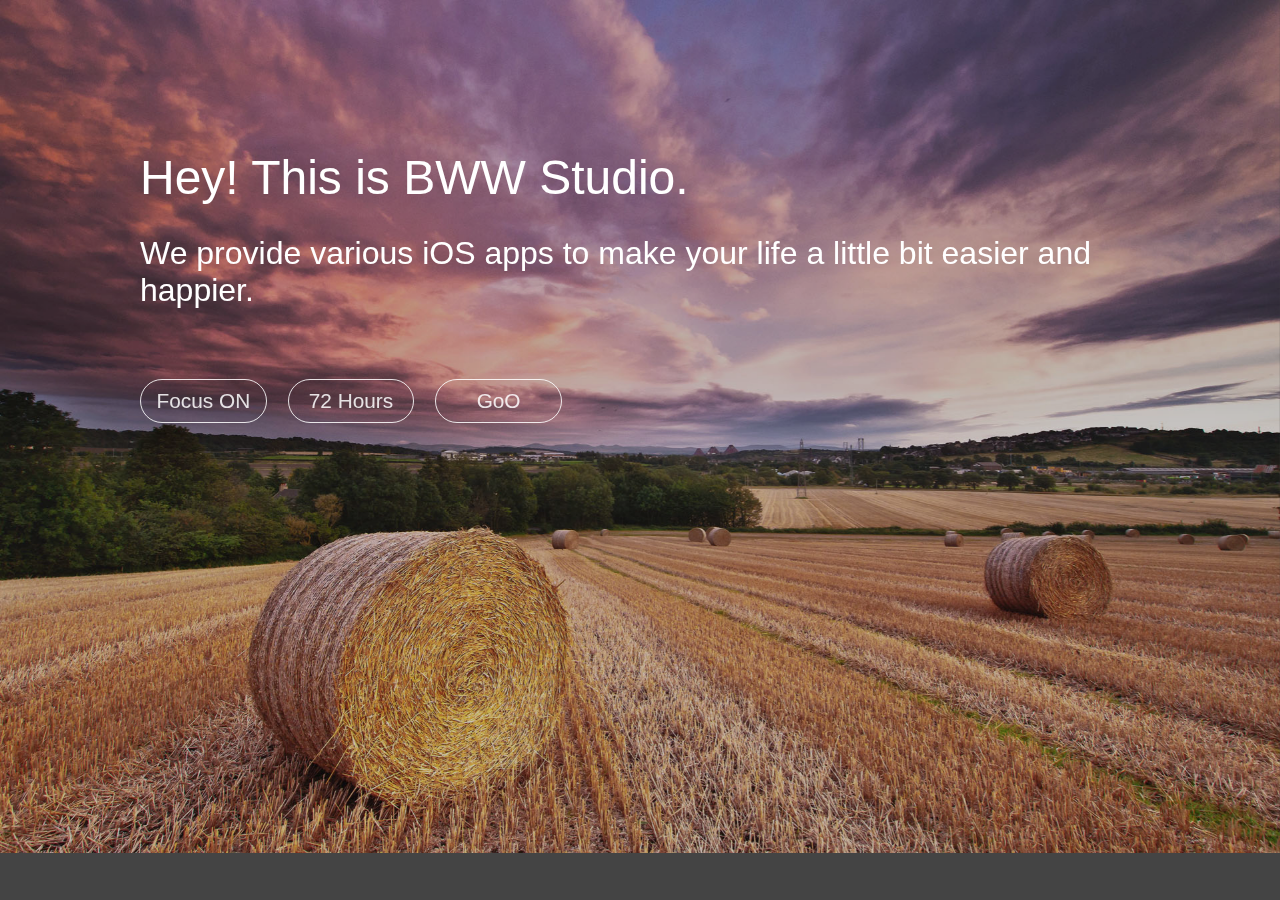
==== index.html @ 48fb353a "add homepage for the website" ====
<!DOCTYPE html>
<html>
<head>
    <meta charset="UTF-8"/>
    <meta name="viewport" content="width=device-width, initial-scale=1.0">
    <title>BWW Studio</title>
    <link href="_css/home.css" rel="stylesheet" type="text/css">
</head>

<body>
<img id="main_bg" src="_images/bg.jpg" alt="">
<div id="main_overlay"></div>
<section id="section_header">
    Hey! This is BWW Studio.
</section>
<section id="section_description">
    We provide various iOS apps to make your life a little bit easier and happier.
</section>
<section id="section_nav">
    <a href="focuson.html" class="nav_item">
        Focus ON
    </a>
    <a class="nav_item">
        72 Hours
    </a>
    <a class="nav_item">
        GoO
    </a>
</section>

<!--<script type='text/javascript' src='_js/jquery-1.8.2.min.js'></script>-->
</body>
</html>
---- _css/home.css ----
@charset "UTF-8";

/*------------------------------------ global styles ------------------------------------*/
body {
    font-family: "proxima-nova", "Helvetica Neue", Helvetica, Arial, sans-serif;
    /*background:-webkit-linear-gradient(rgba(26,159,255,.15), rgba(0,0,0,.3)) fixed, #1A9FFF url(../_images/bg_blue.png) 0 0 fixed;*/
    background-color: #555555;
}

html, body, div, div a, a, nav, section, article, header, aside{
    padding:0;
    margin:0;
    border:0;
    list-style:none;
    text-decoration: none;
}

a{
    color: #1A9FFF;
    text-decoration: none;
}
a:hover{
    text-decoration: underline;
}
.clear_both{
    clear: both;
}
section{
    width: 95%;
    max-width: 1000px;
    margin-left: auto;
    margin-right: auto;
}

img#main_bg{
    width: 100%;
    height: auto;
    position: fixed;
    top: 0;
    left: 0;
    z-index: -2;
}
#main_overlay{
    background-color: rgba(0,0,0,0.2);
    z-index: -1;
    position: absolute;
    left: 0;
    top: 0;
    width: 100%;
    height: 100%;
}
#section_header{
    padding-top: 150px;
    font-size: 3em;
    color: #ffffff;
}

#section_description{
    margin-top: 30px;
    font-size: 2em;
    color: #ffffff;
}
#section_nav{
    margin-top: 70px;
}

.nav_item{
    font-size: 1.3em;
    color: rgba(255,255,255,0.85);
    margin-right: 1em;
    float: left;
    width: 6em;
    text-align: center;
    line-height: 2;
    border: 1px solid rgba(255,255,255,0.85);
    border-radius: 30px;
    cursor: pointer;
}
.nav_item:hover{
    background-color:rgba(255,255,255,0.85);
    color: rgba(0,0,0,0.85);
    text-decoration: none;
}
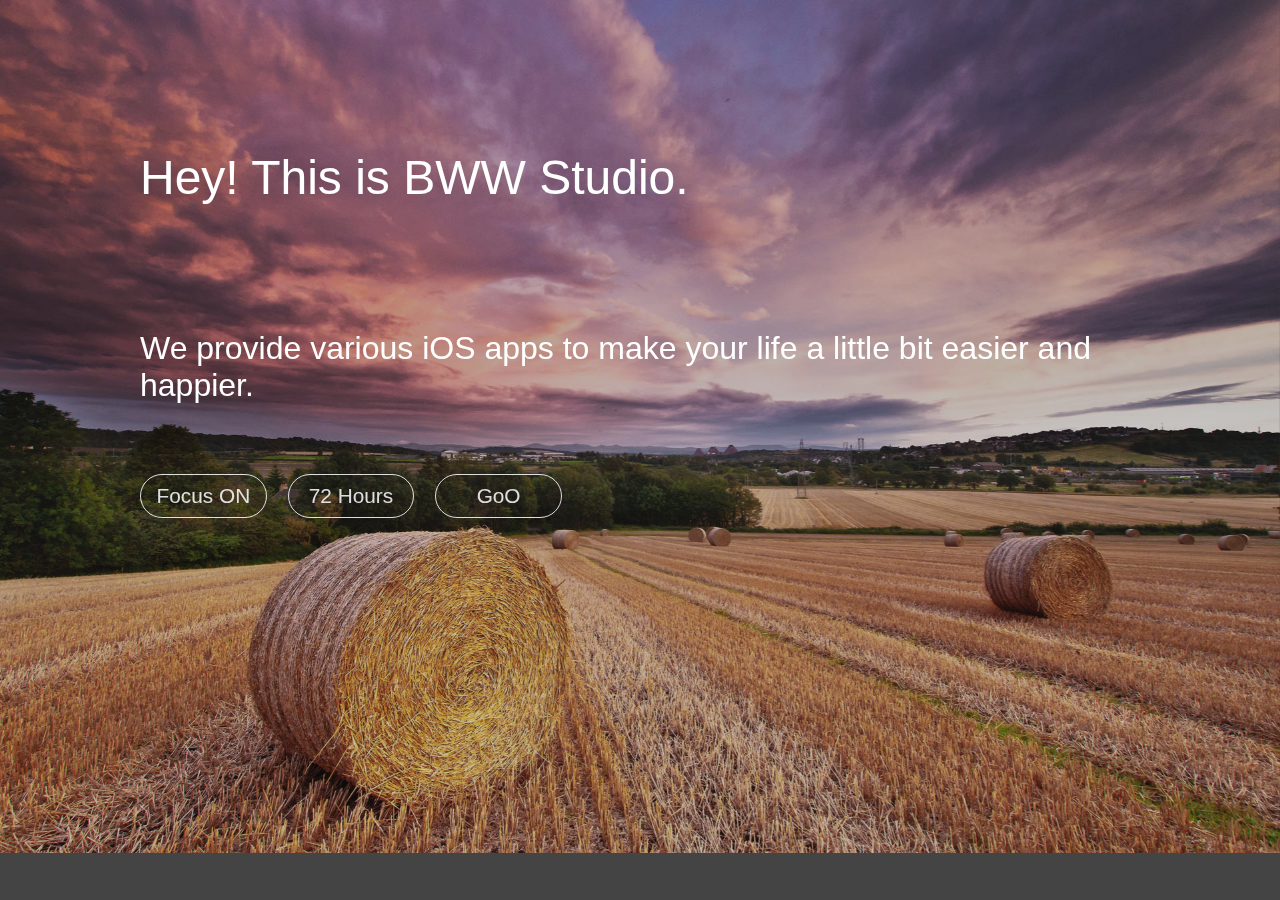
==== commit d1bb0b85: "add apple store link" ====
--- a/index.html
+++ b/index.html
@@ -4,11 +4,11 @@
     <meta charset="UTF-8"/>
     <meta name="viewport" content="width=device-width, initial-scale=1.0">
     <title>BWW Studio</title>
-    <link href="_css/home.css" rel="stylesheet" type="text/css">
+    <link href="css/index.css" rel="stylesheet" type="text/css">
 </head>
 
 <body>
-<img id="main_bg" src="_images/bg.jpg" alt="">
+<img id="main_bg" src="images/bg.jpg" alt="">
 <div id="main_overlay"></div>
 <section id="section_header">
     Hey! This is BWW Studio.
@@ -28,6 +28,6 @@
     </a>
 </section>
 
-<!--<script type='text/javascript' src='_js/jquery-1.8.2.min.js'></script>-->
+<!--<script type='text/javascript' src='js/jquery-1.8.2.min.js'></script>-->
 </body>
 </html>
--- a/css/index.css
+++ b/css/index.css
@@ -0,0 +1,111 @@
+@charset "UTF-8";
+
+/*------------------------------------ global styles ------------------------------------*/
+body {
+    font-family: "proxima-nova", "Helvetica Neue", Helvetica, Arial, sans-serif;
+    /*background:-webkit-linear-gradient(rgba(26,159,255,.15), rgba(0,0,0,.3)) fixed, #1A9FFF url(../images/bg_blue.png) 0 0 fixed;*/
+    background-color: #555555;
+}
+
+html, body, div, div a, a, nav, section, article, header, aside{
+    padding:0;
+    margin:0;
+    border:0;
+    list-style:none;
+    text-decoration: none;
+}
+
+a{
+    color: #1A9FFF;
+    text-decoration: none;
+}
+a:hover{
+    text-decoration: underline;
+}
+.clear_both{
+    clear: both;
+}
+section{
+    width: 95%;
+    max-width: 1000px;
+    margin-left: auto;
+    margin-right: auto;
+}
+
+img#main_bg{
+    width: 100%;
+    height: auto;
+    position: fixed;
+    top: 0;
+    left: 0;
+    z-index: -2;
+}
+#main_overlay{
+    background-color: rgba(0,0,0,0.2);
+    z-index: -1;
+    position: absolute;
+    left: 0;
+    top: 0;
+    width: 100%;
+    height: 100%;
+}
+#section_header{
+    padding-top: 150px;
+    font-size: 3em;
+    color: #ffffff;
+    height: 150px;
+    vertical-align: middle;
+}
+
+#section_description{
+    margin-top: 30px;
+    font-size: 2em;
+    color: #ffffff;
+}
+#section_nav{
+    margin-top: 70px;
+}
+
+.nav_item{
+    font-size: 1.3em;
+    color: rgba(255,255,255,0.85);
+    margin-right: 1em;
+    float: left;
+    width: 6em;
+    text-align: center;
+    line-height: 2;
+    border: 1px solid rgba(255,255,255,0.85);
+    border-radius: 30px;
+    cursor: pointer;
+    margin-bottom: 1.5em;
+}
+.nav_item:hover{
+    background-color:rgba(255,255,255,0.85);
+    color: rgba(0,0,0,0.85);
+    text-decoration: none;
+}
+
+@media only screen and (max-width: 1000px){
+    img#main_bg{
+        display: none;
+    }
+    #main_overlay{
+        display: none;
+    }
+    #section_header{
+        text-align: center;
+        font-size: 1.8em;
+    }
+    #section_description{
+        text-align: center;
+        font-size: 1.2em;
+    }
+    .nav_item{
+        font-size: 1em;
+        float: none;
+        display: inline-block;
+    }
+    #section_nav{
+        text-align: center;
+    }
+}